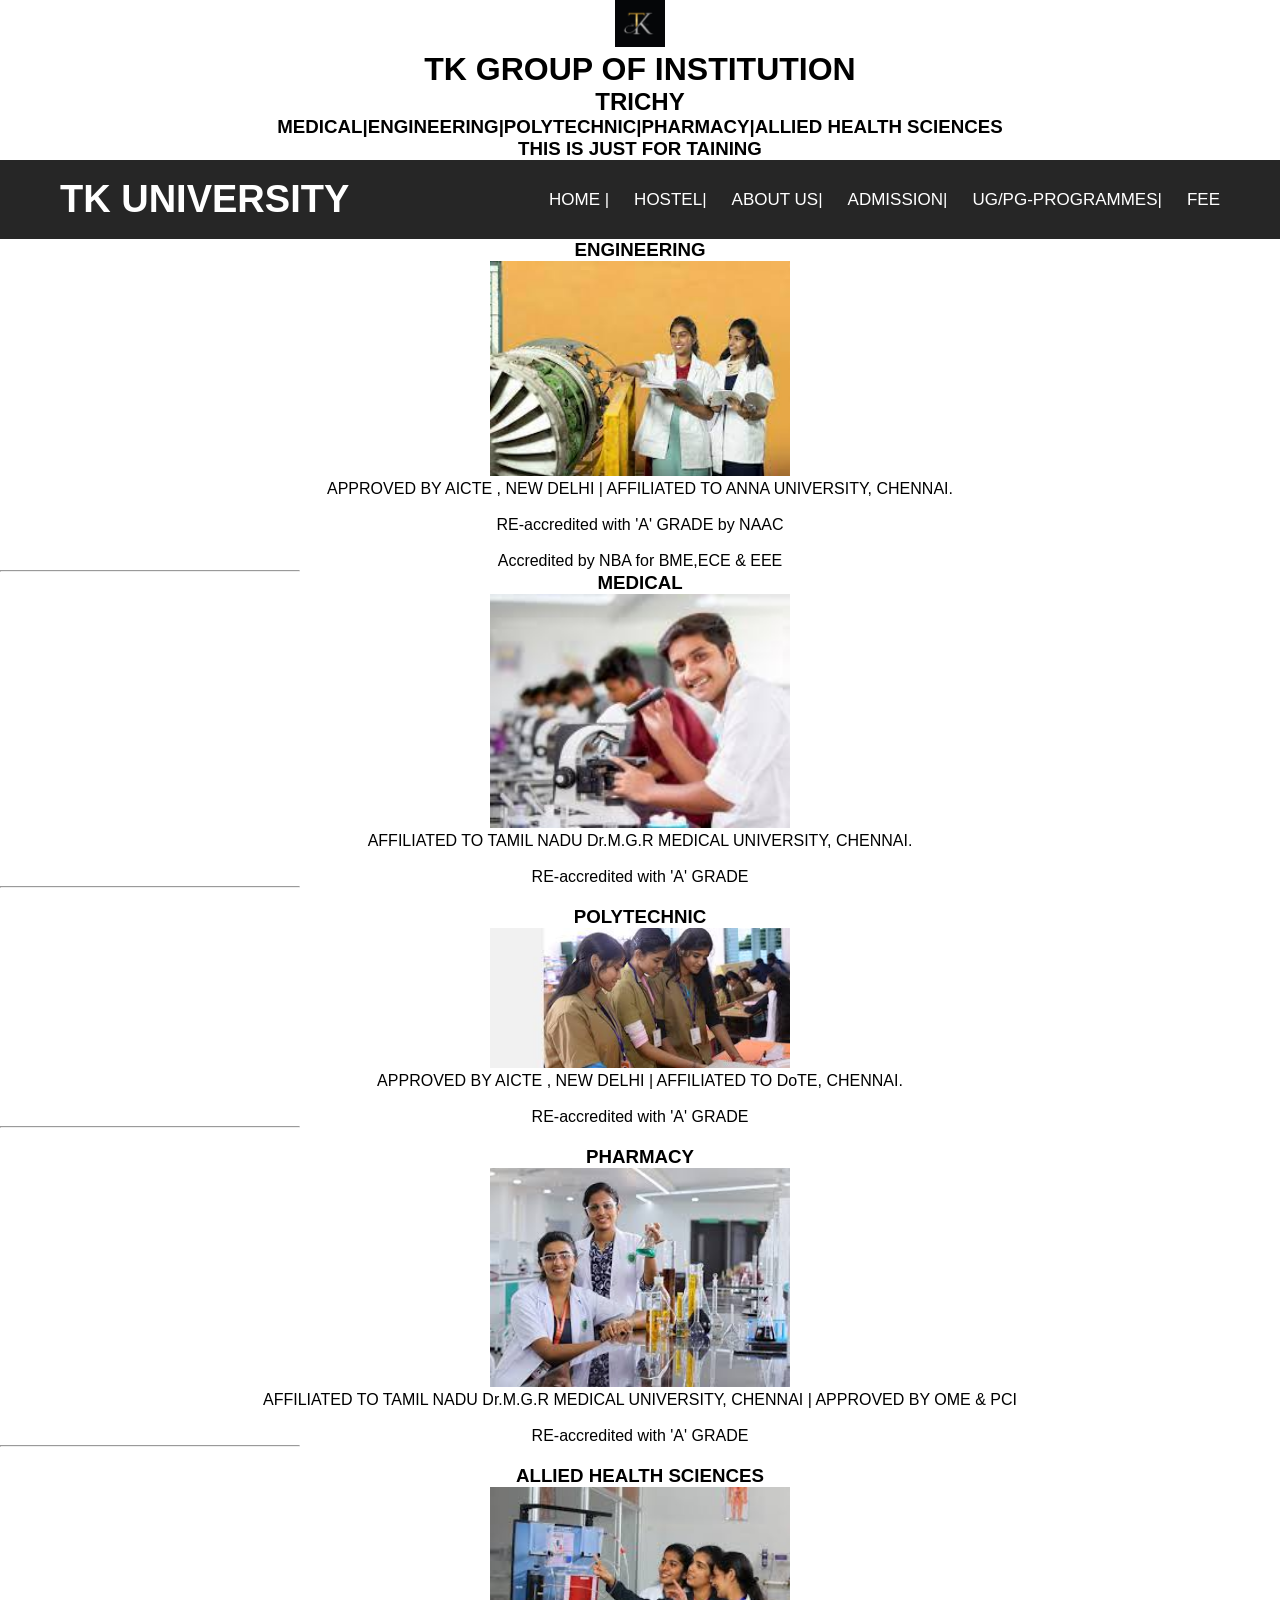
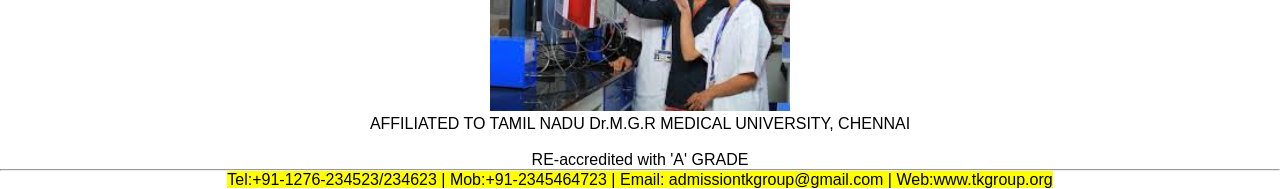
==== index.html @ 479e5a69 "Add files via upload" ====
<!DOCTYPE html>
<html lang="en">
<head>
    <title>TK GROUP OF INSTITUTION</title>
    <link rel="icon" href="img/logo3.png">
    <link rel="stylesheet" href="style.css">
    <meta name="viewport" content="width=device-width, initial-scale=1.0">

</head>
<body >
    <center>
        <img src="img/logo3.png" width="50px">
        <h1 class="b">TK GROUP OF INSTITUTION </h1>
    </center>
        <center>
            <H2>TRICHY</H2>
            <h3>MEDICAL|ENGINEERING|POLYTECHNIC|PHARMACY|ALLIED HEALTH SCIENCES</h3>
            <H3>THIS IS JUST FOR TAINING </H3>
        </center>
        <nav>
            <h1 class="d">TK  UNIVERSITY</h1>
            <ul class="a">
                <li class="s"><a href="index.html">HOME |</a></li>
                <li class="s"><a href="hostel.html"> HOSTEL|</a></li>
                <li class="s"><a href="about.html">ABOUT US|</a></li>
                <li class="s"><a href="admission.html">ADMISSION|</a></li>
                <li class="s"><a href="programmes.html">UG/PG-PROGRAMMES|</a></li>
                <li class="s"><a href="fee.html">FEE</a></li>
            </ul>
        </nav>
    <center>
        <h3>ENGINEERING</h3>
        <img src="img/engi4.jpg" alt="TK GROUP OF INSTITUTION" title="ENGINEERING" width="300px">
        <p>    
            APPROVED BY AICTE , NEW DELHI | AFFILIATED TO ANNA UNIVERSITY, CHENNAI.
            <br>
            <br>
            RE-accredited with 'A' GRADE by NAAC
            <br>
            <br>
            Accredited by NBA for BME,ECE & EEE
            <br>
            
        </p>
    </center>
    <hr width="300px">

<center>
    <h3>MEDICAL</h3>
    <img src="img/medical1.jpg" alt="TK GROUP OF INSTITUTION" title="MEDICAL" width="300px">
    <p>    
        AFFILIATED TO TAMIL NADU Dr.M.G.R MEDICAL UNIVERSITY, CHENNAI.
        <br>
        <br>
        RE-accredited with 'A' GRADE 
        <br>    
    </p>
</center>
<hr width="300px">
<br>

<center>
    <h3>POLYTECHNIC</h3>
    <img src="img/poly1.jpg" alt="TK GROUP OF INSTITUTION" title="POLYTECHNIC" width="300px">
    <p>    
        APPROVED BY AICTE , NEW DELHI | AFFILIATED TO DoTE, CHENNAI.
        <br>
        <br>
        RE-accredited with 'A' GRADE
        <br>
    </p>
</center>
<hr width="300px">
<br>

<center>
    <h3>PHARMACY</h3>
    <img src="img/pharmacy.jpg" alt="TK GROUP OF INSTITUTION" title="PHARMACY" width="300px">
    <p>    
        AFFILIATED TO TAMIL NADU Dr.M.G.R MEDICAL UNIVERSITY, CHENNAI | APPROVED BY OME & PCI
        <br>
        <br>
        RE-accredited with 'A' GRADE
        <br>
    </p>
</center>
<hr width="300px">
<br>

<center>
    <h3>ALLIED HEALTH SCIENCES</h3>
    <img src="img/allied1.jpg" alt="TK GROUP OF INSTITUTION" title="ALLIED HEALTH SCIENCES" width="300px">
    <p>    
        AFFILIATED TO TAMIL NADU Dr.M.G.R MEDICAL UNIVERSITY, CHENNAI
        <br>
        <br>
        RE-accredited with 'A' GRADE
        <br>
    </p>
</center>
<hr>

<center>
    <p>
       <mark> Tel:+91-1276-234523/234623 | Mob:+91-2345464723 | Email: admissiontkgroup@gmail.com | Web:www.tkgroup.org</mark>
    </p>
</center>

</body>
</html>
---- style.css ----
*{
    margin: 0;
    padding: 0;
    box-sizing: border-box;
    font-family: 'Poppins', sans-serif;
}


/* Header */
.top-header{
    text-align: center;
    padding: 25px 20px;
}

.top-header img{
    width: 90px;
    margin-bottom: 10px;
}

.top-header h1{
    font-size: 45px;
    font-weight: 700;
}

.top-header h2{
    font-size: 28px;
    margin-top: 10px;
}

.top-header p{
    margin-top: 10px;
    font-size: 18px;
}

/* Navbar */
nav{
    background: rgba(0,0,0,0.85);
    backdrop-filter: blur(10px);

    display: flex;
    justify-content: space-between;
    align-items: center;

    padding: 18px 60px;
    position: sticky;
    top: 0;
    z-index: 1000;
}

.d{
    color: white;
    font-size: 38px;
    font-weight: bold;
}

.a{
    display: flex;
    list-style: none;
}

.s{
    margin-left: 25px;
}

.s a{
    color: white;
    text-decoration: none;
    font-size: 17px;
    transition: 0.3s;
}

.s a:hover{
    color: #00bfff;
}

/* Section */
.section-title{
    text-align: center;
    font-size: 40px;
    margin: 50px 0 30px;
    font-weight: bold;
}

/* Cards Layout */
.container{
    width: 90%;
    margin: auto;

    display: grid;
    grid-template-columns: repeat(auto-fit,minmax(320px,1fr));
    gap: 30px;

    margin-bottom: 60px;
}

/* Card */
.card{
    background: white;
    color: black;

    padding: 25px;
    border-radius: 15px;

    box-shadow: 0 5px 20px rgba(0,0,0,0.2);

    transition: 0.3s;
}

.card:hover{
    transform: translateY(-10px);
}

.card h3{
    color: #1e3a8a;
    margin-bottom: 15px;
    font-size: 28px;
}

.card ul{
    list-style: none;
}

.card ul li{
    padding: 8px 0;
    border-bottom: 1px solid #ddd;
}

/* Footer */
footer{
    background: black;
    color: white;
    text-align: center;
    padding: 20px;
    font-size: 18px;
}

/* Responsive */
@media(max-width:900px){

    nav{
        flex-direction: column;
        padding: 20px;
    }

    .a{
        flex-direction: column;
        margin-top: 15px;
    }

    .s{
        margin: 10px 0;
    }

    .top-header h1{
        font-size: 32px;
    }
}
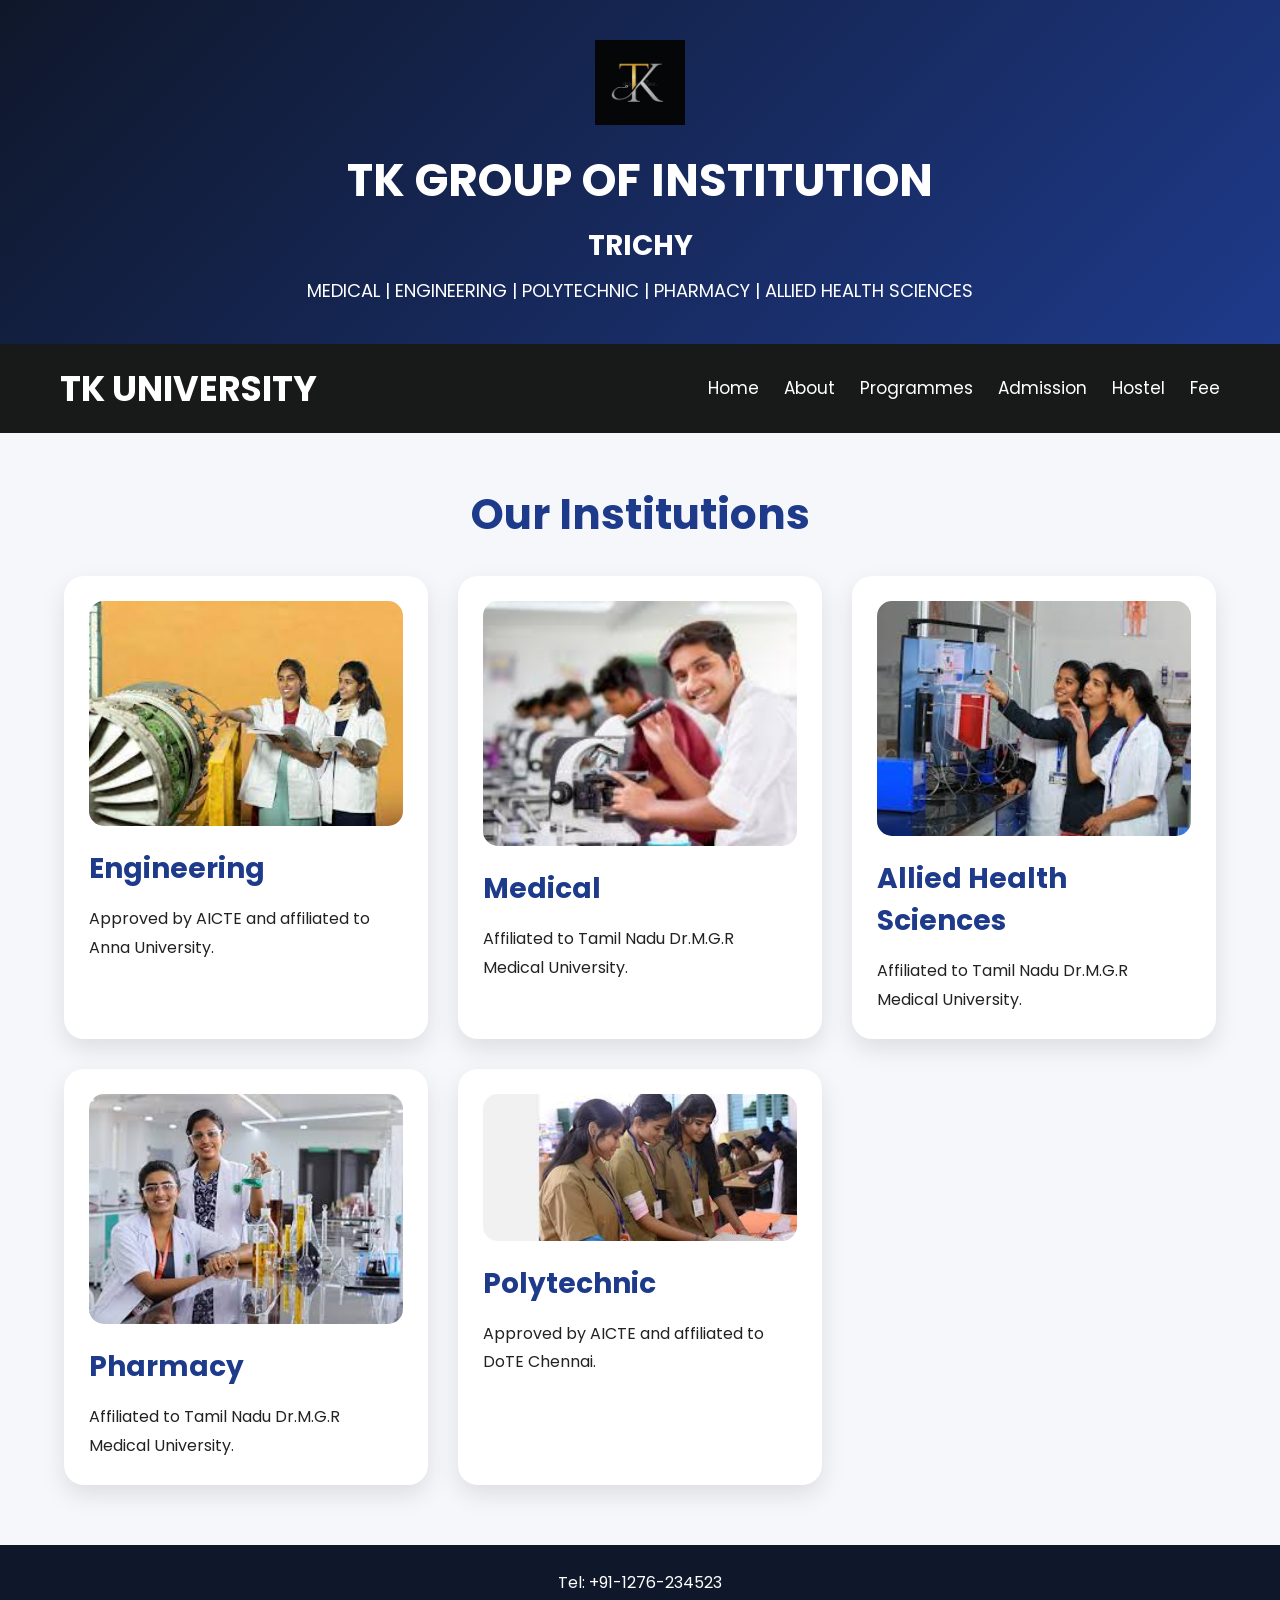
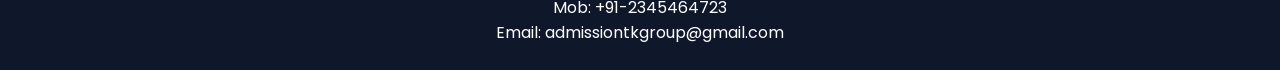
==== commit 239f5668: "Add files via upload" ====
--- a/index.html
+++ b/index.html
@@ -1,110 +1,125 @@
 <!DOCTYPE html>
 <html lang="en">
+
 <head>
+
     <title>TK GROUP OF INSTITUTION</title>
-    <link rel="icon" href="img/logo3.png">
+
     <link rel="stylesheet" href="style.css">
+
     <meta name="viewport" content="width=device-width, initial-scale=1.0">
 
 </head>
-<body >
-    <center>
-        <img src="img/logo3.png" width="50px">
-        <h1 class="b">TK GROUP OF INSTITUTION </h1>
-    </center>
-        <center>
-            <H2>TRICHY</H2>
-            <h3>MEDICAL|ENGINEERING|POLYTECHNIC|PHARMACY|ALLIED HEALTH SCIENCES</h3>
-            <H3>THIS IS JUST FOR TAINING </H3>
-        </center>
-        <nav>
-            <h1 class="d">TK  UNIVERSITY</h1>
-            <ul class="a">
-                <li class="s"><a href="index.html">HOME |</a></li>
-                <li class="s"><a href="hostel.html"> HOSTEL|</a></li>
-                <li class="s"><a href="about.html">ABOUT US|</a></li>
-                <li class="s"><a href="admission.html">ADMISSION|</a></li>
-                <li class="s"><a href="programmes.html">UG/PG-PROGRAMMES|</a></li>
-                <li class="s"><a href="fee.html">FEE</a></li>
-            </ul>
-        </nav>
-    <center>
-        <h3>ENGINEERING</h3>
-        <img src="img/engi4.jpg" alt="TK GROUP OF INSTITUTION" title="ENGINEERING" width="300px">
-        <p>    
-            APPROVED BY AICTE , NEW DELHI | AFFILIATED TO ANNA UNIVERSITY, CHENNAI.
-            <br>
-            <br>
-            RE-accredited with 'A' GRADE by NAAC
-            <br>
-            <br>
-            Accredited by NBA for BME,ECE & EEE
-            <br>
-            
+
+<body>
+
+<header class="top-header">
+
+    <img src="img/logo3.png" alt="Logo">
+
+    <h1>TK GROUP OF INSTITUTION</h1>
+
+    <h2>TRICHY</h2>
+
+    <p>
+        MEDICAL | ENGINEERING | POLYTECHNIC |
+        PHARMACY | ALLIED HEALTH SCIENCES
+    </p>
+
+</header>
+
+<nav>
+
+    <h1 class="d">TK UNIVERSITY</h1>
+
+    <ul class="a">
+
+        <li class="s"><a href="index.html">Home</a></li>
+        <li class="s"><a href="about.html">About</a></li>
+        <li class="s"><a href="programmes.html">Programmes</a></li>
+        <li class="s"><a href="admission.html">Admission</a></li>
+        <li class="s"><a href="hostel.html">Hostel</a></li>
+        <li class="s"><a href="fee.html">Fee</a></li>
+
+    </ul>
+
+</nav>
+
+<h2 class="section-title">Our Institutions</h2>
+
+<div class="container">
+
+    <div class="card">
+
+        <img src="img/engi4.jpg">
+
+        <h3>Engineering</h3>
+
+        <p>
+            Approved by AICTE and affiliated to Anna University.
         </p>
-    </center>
-    <hr width="300px">
 
-<center>
-    <h3>MEDICAL</h3>
-    <img src="img/medical1.jpg" alt="TK GROUP OF INSTITUTION" title="MEDICAL" width="300px">
-    <p>    
-        AFFILIATED TO TAMIL NADU Dr.M.G.R MEDICAL UNIVERSITY, CHENNAI.
-        <br>
-        <br>
-        RE-accredited with 'A' GRADE 
-        <br>    
+    </div>
+
+    <div class="card">
+
+        <img src="img/medical1.jpg">
+
+        <h3>Medical</h3>
+
+        <p>
+            Affiliated to Tamil Nadu Dr.M.G.R Medical University.
+        </p>
+
+    </div>
+
+    <div class="card">
+
+        <img src="img/allied1.jpg">
+
+        <h3>Allied Health Sciences</h3>
+
+        <p>
+            Affiliated to Tamil Nadu Dr.M.G.R Medical University.
+        </p>
+
+    </div>
+
+     <div class="card">
+
+        <img src="img/pharmacy.jpg">
+
+        <h3>Pharmacy</h3>
+
+        <p>
+            Affiliated to Tamil Nadu Dr.M.G.R Medical University.
+        </p>
+
+    </div>
+
+    <div class="card">
+
+        <img src="img/poly1.jpg">
+
+        <h3>Polytechnic</h3>
+
+        <p>
+            Approved by AICTE and affiliated to DoTE Chennai.
+        </p>
+
+    </div>
+
+</div>
+
+<footer>
+
+    <p>
+        Tel: +91-1276-234523 <br>
+        Mob: +91-2345464723 <br>
+        Email: admissiontkgroup@gmail.com
     </p>
-</center>
-<hr width="300px">
-<br>
 
-<center>
-    <h3>POLYTECHNIC</h3>
-    <img src="img/poly1.jpg" alt="TK GROUP OF INSTITUTION" title="POLYTECHNIC" width="300px">
-    <p>    
-        APPROVED BY AICTE , NEW DELHI | AFFILIATED TO DoTE, CHENNAI.
-        <br>
-        <br>
-        RE-accredited with 'A' GRADE
-        <br>
-    </p>
-</center>
-<hr width="300px">
-<br>
-
-<center>
-    <h3>PHARMACY</h3>
-    <img src="img/pharmacy.jpg" alt="TK GROUP OF INSTITUTION" title="PHARMACY" width="300px">
-    <p>    
-        AFFILIATED TO TAMIL NADU Dr.M.G.R MEDICAL UNIVERSITY, CHENNAI | APPROVED BY OME & PCI
-        <br>
-        <br>
-        RE-accredited with 'A' GRADE
-        <br>
-    </p>
-</center>
-<hr width="300px">
-<br>
-
-<center>
-    <h3>ALLIED HEALTH SCIENCES</h3>
-    <img src="img/allied1.jpg" alt="TK GROUP OF INSTITUTION" title="ALLIED HEALTH SCIENCES" width="300px">
-    <p>    
-        AFFILIATED TO TAMIL NADU Dr.M.G.R MEDICAL UNIVERSITY, CHENNAI
-        <br>
-        <br>
-        RE-accredited with 'A' GRADE
-        <br>
-    </p>
-</center>
-<hr>
-
-<center>
-    <p>
-       <mark> Tel:+91-1276-234523/234623 | Mob:+91-2345464723 | Email: admissiontkgroup@gmail.com | Web:www.tkgroup.org</mark>
-    </p>
-</center>
+</footer>
 
 </body>
 </html>
--- a/style.css
+++ b/style.css
@@ -1,157 +1,236 @@
+@import url('https://fonts.googleapis.com/css2?family=Poppins:wght@300;400;500;600;700&display=swap');
+
 *{
-    margin: 0;
-    padding: 0;
-    box-sizing: border-box;
-    font-family: 'Poppins', sans-serif;
-}
-
-
-/* Header */
+    margin:0;
+    padding:0;
+    box-sizing:border-box;
+    font-family:'Poppins',sans-serif;
+}
+
+body{
+    background:#f5f7fa;
+    color:#222;
+    overflow-x:hidden;
+}
+
+/* HEADER */
+
 .top-header{
-    text-align: center;
-    padding: 25px 20px;
+    text-align:center;
+    padding:40px 20px;
+    background:linear-gradient(135deg,#0f172a,#1e3a8a);
+    color:white;
 }
 
 .top-header img{
-    width: 90px;
-    margin-bottom: 10px;
+    width:90px;
+    margin-bottom:15px;
 }
 
 .top-header h1{
-    font-size: 45px;
-    font-weight: 700;
+    font-size:45px;
+    margin-bottom:10px;
 }
 
 .top-header h2{
-    font-size: 28px;
-    margin-top: 10px;
+    font-size:28px;
+    margin-bottom:10px;
 }
 
 .top-header p{
-    margin-top: 10px;
-    font-size: 18px;
-}
-
-/* Navbar */
+    font-size:18px;
+    margin-top:10px;
+}
+
+/* NAVBAR */
+
 nav{
-    background: rgba(0,0,0,0.85);
-    backdrop-filter: blur(10px);
-
-    display: flex;
-    justify-content: space-between;
-    align-items: center;
-
-    padding: 18px 60px;
-    position: sticky;
-    top: 0;
-    z-index: 1000;
+    position:sticky;
+    top:0;
+    background:rgba(0,0,0,0.9);
+
+    display:flex;
+    justify-content:space-between;
+    align-items:center;
+
+    padding:18px 60px;
+
+    z-index:1000;
 }
 
 .d{
-    color: white;
-    font-size: 38px;
-    font-weight: bold;
+    color:white;
+    font-size:35px;
 }
 
 .a{
-    display: flex;
-    list-style: none;
-}
-
-.s{
-    margin-left: 25px;
+    display:flex;
+    list-style:none;
+    gap:25px;
 }
 
 .s a{
-    color: white;
-    text-decoration: none;
-    font-size: 17px;
-    transition: 0.3s;
+    text-decoration:none;
+    color:white;
+    font-size:17px;
 }
 
 .s a:hover{
-    color: #00bfff;
-}
-
-/* Section */
+    color:#00bfff;
+}
+
+/* SECTION */
+
 .section-title{
-    text-align: center;
-    font-size: 40px;
-    margin: 50px 0 30px;
-    font-weight: bold;
-}
-
-/* Cards Layout */
+    text-align:center;
+    font-size:42px;
+    margin:50px 0 30px;
+    color:#1e3a8a;
+}
+
+/* CONTAINER */
+
 .container{
-    width: 90%;
-    margin: auto;
-
-    display: grid;
-    grid-template-columns: repeat(auto-fit,minmax(320px,1fr));
-    gap: 30px;
-
-    margin-bottom: 60px;
-}
-
-/* Card */
+    width:90%;
+    margin:auto;
+
+    display:grid;
+    grid-template-columns:repeat(auto-fit,minmax(300px,1fr));
+
+    gap:30px;
+
+    margin-bottom:60px;
+}
+
+/* CARD */
+
 .card{
-    background: white;
-    color: black;
-
-    padding: 25px;
-    border-radius: 15px;
-
-    box-shadow: 0 5px 20px rgba(0,0,0,0.2);
-
-    transition: 0.3s;
-}
-
-.card:hover{
-    transform: translateY(-10px);
+    background:white;
+    padding:25px;
+
+    border-radius:20px;
+
+    box-shadow:0 10px 25px rgba(0,0,0,0.1);
 }
 
 .card h3{
-    color: #1e3a8a;
-    margin-bottom: 15px;
-    font-size: 28px;
+    color:#1e3a8a;
+    margin-bottom:15px;
+    font-size:28px;
+}
+
+.card p{
+    line-height:1.8;
+}
+
+.card img{
+    width:100%;
+    border-radius:15px;
+    margin-bottom:15px;
 }
 
 .card ul{
-    list-style: none;
+    list-style:none;
 }
 
 .card ul li{
-    padding: 8px 0;
-    border-bottom: 1px solid #ddd;
-}
-
-/* Footer */
+    padding:10px 0;
+    border-bottom:1px solid #ddd;
+}
+
+/* FORM */
+
+form{
+    background:white;
+    width:90%;
+    max-width:700px;
+
+    margin:auto;
+    padding:40px;
+
+    border-radius:20px;
+
+    box-shadow:0 5px 20px rgba(0,0,0,0.1);
+}
+
+table{
+    width:100%;
+}
+
+td{
+    padding:12px;
+}
+
+input,
+select{
+    width:100%;
+    padding:12px;
+
+    border:1px solid #ccc;
+    border-radius:10px;
+
+    outline:none;
+}
+
+input:focus,
+select:focus{
+    border-color:#1e3a8a;
+}
+
+input[type="submit"],
+input[type="reset"]{
+    background:#1e3a8a;
+    color:white;
+
+    border:none;
+    cursor:pointer;
+}
+
+input[type="submit"]:hover,
+input[type="reset"]:hover{
+    background:#00bfff;
+}
+
+/* FOOTER */
+
 footer{
-    background: black;
-    color: white;
-    text-align: center;
-    padding: 20px;
-    font-size: 18px;
-}
-
-/* Responsive */
+    background:#0f172a;
+    color:white;
+
+    text-align:center;
+
+    padding:25px;
+    margin-top:40px;
+}
+
+/* RESPONSIVE */
+
 @media(max-width:900px){
 
     nav{
-        flex-direction: column;
-        padding: 20px;
+        flex-direction:column;
+        padding:20px;
     }
 
     .a{
-        flex-direction: column;
-        margin-top: 15px;
-    }
-
-    .s{
-        margin: 10px 0;
+        flex-direction:column;
+        align-items:center;
+        margin-top:20px;
     }
 
     .top-header h1{
-        font-size: 32px;
+        font-size:30px;
+    }
+
+    .top-header h2{
+        font-size:22px;
+    }
+
+    .section-title{
+        font-size:32px;
+    }
+
+    .d{
+        font-size:28px;
     }
 }
